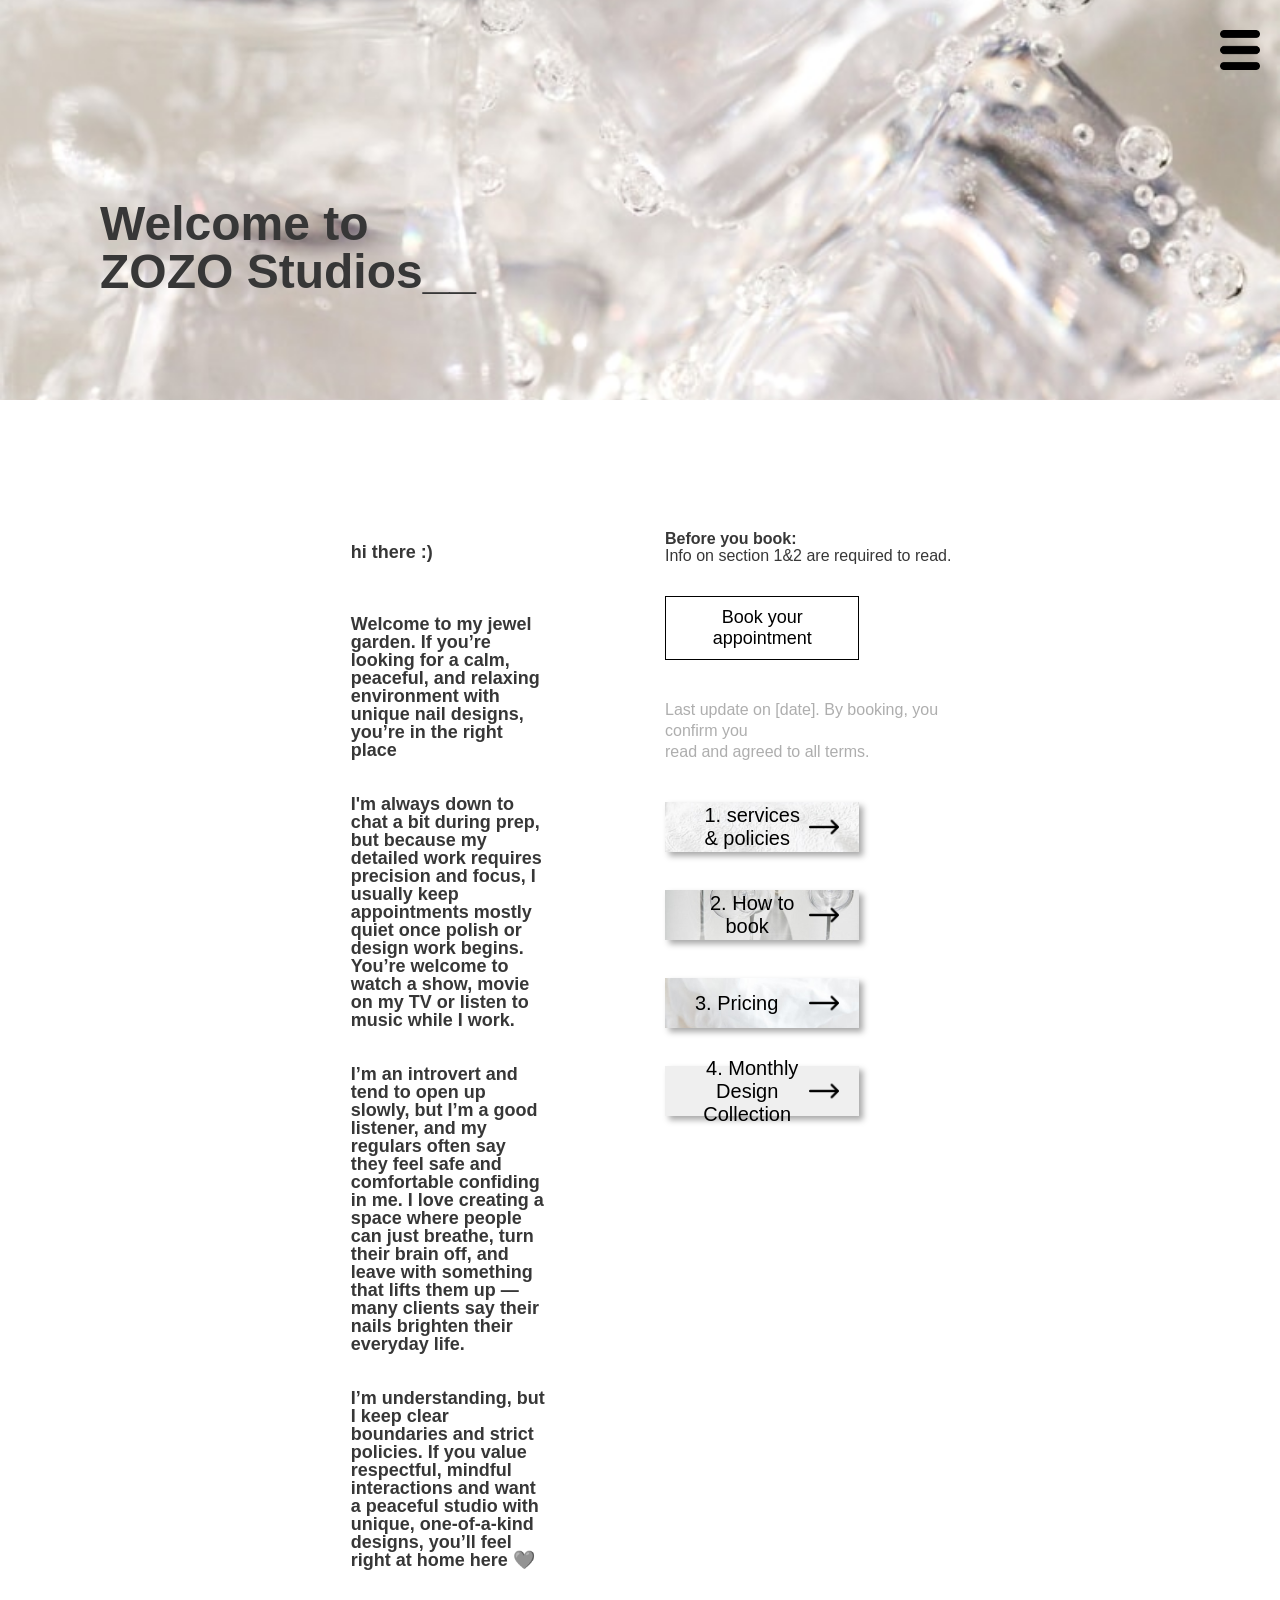
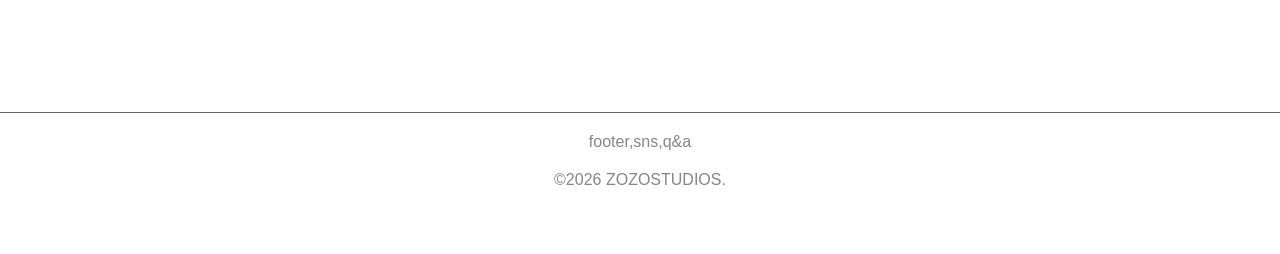
==== index.html @ 76246b1a "ZOZOSTUDIO Landing page" ====
<!DOCTYPE html>
<html lang="en">


<head>
    <meta charset="UTF-8">
    <meta name="viewport" content="width=device-width, initial-scale=1.0">
    <link rel="stylesheet" href="css/style.css">
    <title>ZOZO Studios</title>
</head>


<body>

    <div class="header-container" >
        <header>
            <p><b>Welcome to <br> ZOZO Studios__</b></p>
        </header>
        <img src="images/menu.png" alt="menu" class="menu-icon">
    </div>


    <main class="body-container">

        <div class="content-left">
            <p>hi there :)</p><br>
            <p>Welcome to my jewel garden. If you’re looking for a calm, peaceful, and relaxing environment with unique nail designs, you’re in the right place</p>
            <p>I'm always down to chat a bit during prep, but because my detailed work requires precision and focus, I usually keep appointments mostly quiet once polish or design work begins. You’re welcome to watch a show, movie on my TV or listen to music while I work.</p>
            <p>I’m an introvert and tend to open up slowly, but I’m a good listener, and my regulars often say they feel safe and comfortable confiding in me. I love creating a space where people can just breathe, turn their brain off, and leave with something that lifts them up — many clients say their nails brighten their everyday life.</p>
            <p>I’m understanding, but I keep clear boundaries and strict policies. If you value respectful, mindful interactions and want a peaceful studio with unique, one-of-a-kind designs, you’ll feel right at home here 🩶</p>
        </div>

        <div class="content-right">
            <b class = "section-title">Before you book:</b>
            <p class = "info">Info on section 1&2 are required to read.</p>
            <button class="booking-button">Book your appointment</button>
            <p class = "disclaimer"> Last update on [date]. By booking, you confirm you<br> read and agreed to all terms.</p>
            <div class="button-container">
                <button class="services">
                    <span class="button-text">1. services & policies</span>
                    <img src="images/arrow.png" alt="arrow" class="button-arrow">
                </button><br>
                <button class="how-to-book">
                    <span class="button-text">2. How to book</span>
                    <img src="images/arrow.png" alt="arrow" class="button-arrow">
                </button><br>
                <button class="pricing">
                    <span class="button-text">3. Pricing</span>
                    <img src="images/arrow.png" alt="arrow" class="button-arrow">
                </button><br>
                <button class="monthly-collection">
                    <span class="button-text">4. Monthly Design Collection</span>
                    <img src="images/arrow.png" alt="arrow" class="button-arrow">
                </button><br>
            </div>

        </div>
    </main>

    <footer class ="footer">
        <p>footer,sns,q&a</p>
        <p>©2026 ZOZOSTUDIOS.</p>
    </footer>



</body>
</html>
---- css/style.css ----
body {
    background-color: #ffffff;
    margin: 0;
    padding: 0;
    font-family: "avenir-next", sans-serif;
    color:#373737;
}

.header-container {
    background-image: url('../images/header_photo.jpg');
    background-size: cover;
    background-position: center;
    height: 400px;
    padding: 0;
    margin: 0;
    width: 100%;
    position: relative;
}

.menu-icon {
    position: absolute;
    top: 20px;
    right: 10px;
    width: 40px;
    height: 40px;
    cursor: pointer;
    z-index: 1000;
    border-radius: 10px;
    padding: 10px;
}
.header-container p {
    position: absolute;
    top: 50%;
    left: 100px;
    transform: translateY(-50%);
    font-size: 48px;
    line-height: 100%;
    font-weight: 600;
    letter-spacing: 0%;
}

.body-container {
    padding: 50px;
    margin: 50px;
    display: flex;
    justify-content: center;
}

.content-left {
    padding: 20px;
    margin: 5px;
    flex: 0 0 30%;
    display: flex;
    flex-direction: column;
    align-items: center;
    text-align: left;
}
.content-left p {
    font-size: 18px;
    line-height: 100%;
    font-weight: 600;
    letter-spacing: 0%;
    width: 60%;
}


.content-right {
    padding: 25px;
    margin: 5px;
    flex: 0 0 30%;
}

.info {
    font-size: 16px;
    line-height: 100%;
    font-style: medium italic;
    letter-spacing: 0%;
    margin-top: 0px;
    padding-bottom: 16px;;
}

.disclaimer {
    font-size: 16px;
    line-height: 130%;
    letter-spacing: 0%;
    opacity: 0.4;
    padding-bottom: 24px;
    padding-top: 24px;
}

.content-right .booking-button {
    background-color: white;
    color: black;
    border: black solid 1px;
    padding: 10px 20px;
    font-size: 18px;
    cursor: pointer;
    width: 60%;

}

.content-right .button-container {
    display: flex;
    flex-direction: column;
    gap: 10px;
    height: 100%;
    width: 60%;
}

.services{
    background-image: url('../images/ServicesImage.jpg');
    background-size: cover;
    background-position: center;
    border: none;
    cursor: pointer;
    height: 50px;
    text-indent: 10px;
    font-size: 20px;
    display: flex;
    align-items: center;
    justify-content: space-between;
    padding: 0 20px;
    box-shadow: 4px 4px 6px rgba(0, 0, 0, 0.336);
}

.button-arrow {
    width: 30px;
    height: 30px;
    flex-shrink: 0;
}

.how-to-book{
    background-image: url('../images/HowToBookImage.jpg');
    background-size: cover;
    background-position: center;
    border: none;
    cursor: pointer;
    height: 50px;
    text-indent: 10px;
    font-size: 20px;
    display: flex;
    align-items: center;
    justify-content: space-between;
    padding: 0 20px;
    box-shadow: 4px 4px 6px rgba(0, 0, 0, 0.336);
}

.pricing{
    background-image: url('../images/PricingImage.jpg');
    background-size: cover;
    background-position: center;
    border: none;
    cursor: pointer;
    height: 50px;
    text-indent: 10px;
    font-size: 20px;
    display: flex;
    align-items: center;
    justify-content: space-between;
    padding: 0 20px;
    box-shadow: 4px 4px 6px rgba(0, 0, 0, 0.336);

}

.monthly-collection{
    background-image: url('../images/MonthlyCollectionImage.jpg');
    background-size: cover;
    background-position: center;
    border: none;
    cursor: pointer;
    height: 50px;
    text-indent: 10px;
    font-size: 20px;
    display: flex;
    align-items: center;
    justify-content: space-between;
    padding: 0 20px;
    box-shadow: 4px 4px 6px rgba(0, 0, 0, 0.336);
}

footer {
    border-top: 1px solid black;
    text-align: center;
    opacity: 0.6;
}

footer p {
    margin-top: 20px;
    margin-bottom: 20px;
}

/* Responsive design for smaller screens */
@media (max-width: 1200px) {
    .body-container {
        flex-direction: column;
    }
    
    .content-left,
    .content-right {
        flex: 0 0 100%;
        height: auto;
        min-height: 300px;
         display: flex;
        flex-direction: column;
        align-items: center;
        text-align: left;
    }


}
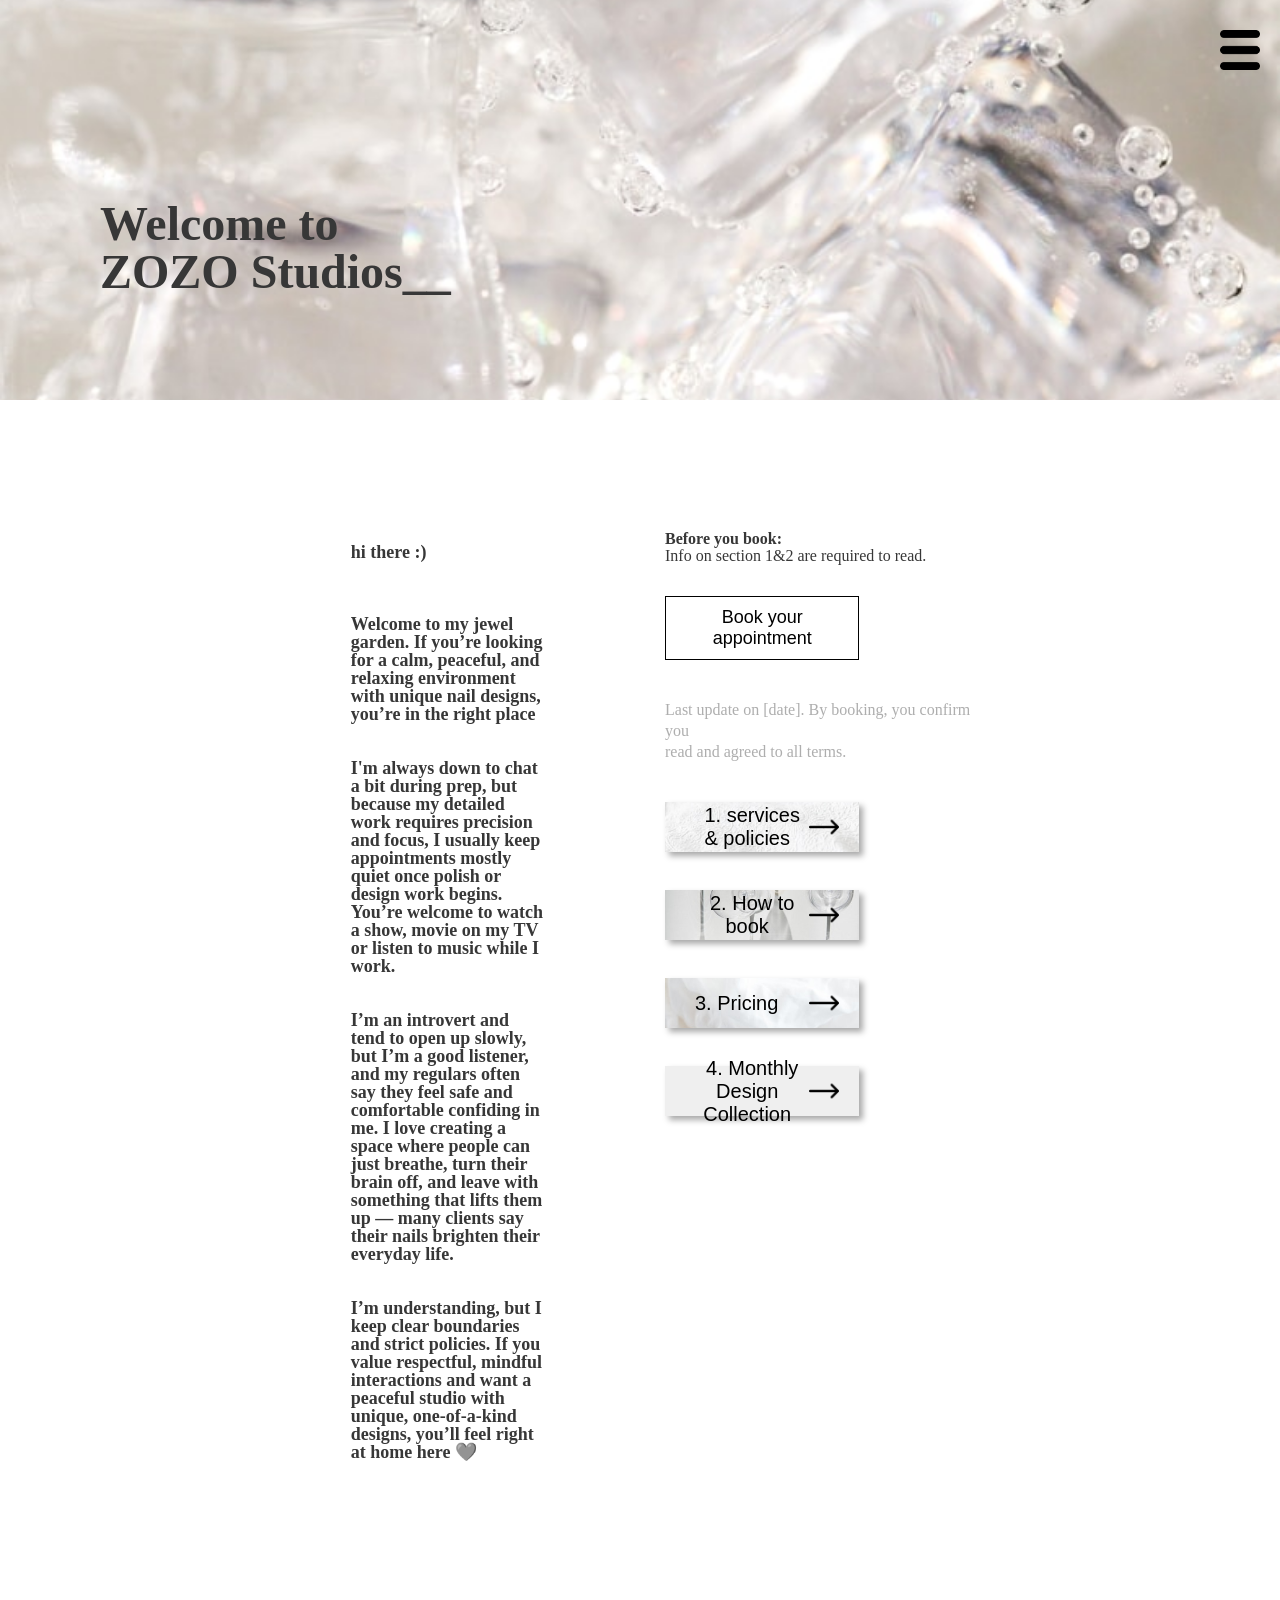
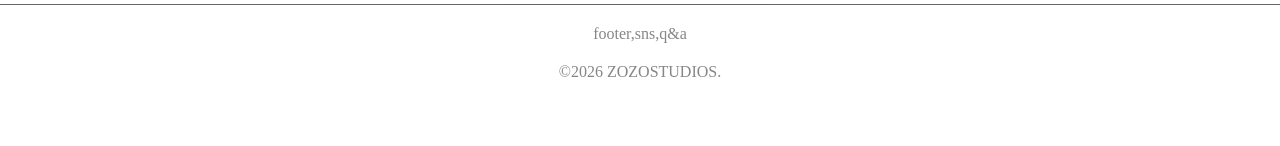
==== commit 4ffd8395: "added layouts to pricelist, collections page and added menu nav bar implementation on all pages Co-a" ====
--- a/index.html
+++ b/index.html
@@ -9,7 +9,6 @@
     <title>ZOZO Studios</title>
 </head>
 
-
 <body>
 
     <div class="header-container" >
@@ -17,6 +16,21 @@
             <p><b>Welcome to <br> ZOZO Studios__</b></p>
         </header>
         <img src="images/menu.png" alt="menu" class="menu-icon">
+    </div>
+
+
+    <div class="menu-overlay" id="siteMenu" aria-hidden="true">
+        <button class="menu-close" id="menuClose" aria-label="Close menu">×</button>
+        <nav class="menu-list">
+            <a href="index.html">Home</a>
+            <a href="services.html">Services</a>
+            <a href="policy.html">Policy</a>
+            <a href="bookingInfo.html">How to Book</a>
+            <a href="price.html">Price List</a>
+            <a href="Collection.html">Monthly Collection</a>
+            <a href="bookingInfo.html">Booking Site</a>
+            <a href="Contact-freq.html">Contact / FAQ</a>
+        </nav>
     </div>
 
 
@@ -62,7 +76,29 @@
         <p>©2026 ZOZOSTUDIOS.</p>
     </footer>
 
+    <script>
+        const menuToggle = document.querySelector('.menu-icon');
+        const menuClose = document.querySelector('.menu-close');
+        const siteMenu = document.querySelector('.menu-overlay');
 
+        if (menuToggle && menuClose && siteMenu) {
+            menuToggle.addEventListener('click', () => {
+                siteMenu.classList.add('open');
+                siteMenu.setAttribute('aria-hidden', 'false');
+            });
 
+            menuClose.addEventListener('click', () => {
+                siteMenu.classList.remove('open');
+                siteMenu.setAttribute('aria-hidden', 'true');
+            });
+
+            siteMenu.addEventListener('click', event => {
+                if (event.target === siteMenu) {
+                    siteMenu.classList.remove('open');
+                    siteMenu.setAttribute('aria-hidden', 'true');
+                }
+            });
+        }
+    </script>
 </body>
 </html>
--- a/css/style.css
+++ b/css/style.css
@@ -4,11 +4,14 @@
     background-color: #ffffff;
     margin: 0;
     padding: 0;
-    font-family: "avenir-next", sans-serif;
+    font-family: "Jost";
     color:#373737;
-}
-
-.header-container {
+    min-height: 100vh;
+    display: flex;
+    flex-direction: column;
+}
+
+.header-container{
     background-image: url('../images/header_photo.jpg');
     background-size: cover;
     background-position: center;
@@ -19,6 +22,30 @@
     position: relative;
 }
 
+.header-container-policy {
+    background-image: url('../images/policy-page.jpg');
+    background-size: cover;
+    background-position: center;
+    height: 400px;
+    padding: 0;
+    margin: 0;
+    width: 100%;
+    position: relative;
+}
+
+.header-container-contact {
+    background-image: url('../images/contact.jpg');
+    background-size: cover;
+    background-position: center;
+    height: 400px;
+    padding: 0;
+    margin: 0;
+    width: 100%;
+    position: relative;
+}
+
+
+
 .menu-icon {
     position: absolute;
     top: 20px;
@@ -30,7 +57,62 @@
     border-radius: 10px;
     padding: 10px;
 }
-.header-container p {
+
+.menu-overlay {
+    position: fixed;
+    inset: 0;
+    z-index: 2000;
+    display: none;
+    flex-direction: column;
+    justify-content: center;
+    align-items: center;
+    padding: 2rem 1.5rem;
+    background: radial-gradient(circle at top left, rgba(255,255,255,0.95), rgba(255,255,255,0.8) 45%, rgba(255,255,255,0.72));
+    backdrop-filter: blur(12px);
+}
+
+.menu-overlay.open {
+    display: flex;
+}
+
+.menu-close {
+    position: absolute;
+    top: 24px;
+    right: 24px;
+    width: 44px;
+    height: 44px;
+    border: none;
+    background: rgba(0,0,0,0.05);
+    color: #111;
+    font-size: 1.5rem;
+    border-radius: 50%;
+    cursor: pointer;
+}
+
+.menu-list {
+    display: flex;
+    flex-direction: column;
+    gap: 1rem;
+    width: 100%;
+    max-width: 360px;
+    text-align: center;
+}
+
+.menu-list a {
+    display: block;
+    color: #111;
+    text-decoration: none;
+    font-size: 1.25rem;
+    font-weight: 600;
+    padding: 16px 20px;
+    border-bottom: 1px solid rgba(55,55,55,0.14);
+}
+
+.menu-list a:hover {
+    color: #000;
+}
+
+.header-container-contact p, .header-container-policy p, .header-container p {
     position: absolute;
     top: 50%;
     left: 100px;
@@ -184,11 +266,422 @@
     border-top: 1px solid black;
     text-align: center;
     opacity: 0.6;
+    margin-top: auto;
 }
 
 footer p {
     margin-top: 20px;
     margin-bottom: 20px;
+}
+
+main {
+    flex: 1;
+}
+
+.body-container-booking{
+    padding: 6.25em;
+    margin-top: 5em;
+    margin-bottom: 5em;
+    margin-left: 15%;
+    margin-right: 15%;
+    display: flex;
+    flex-direction: column;
+    font-size: 18px;
+    line-height: 100%;
+    letter-spacing: 0%;
+}
+
+.body-container-services{
+    padding: 6.25em;
+    margin-top: 5em;
+    margin-bottom: 5em;
+    margin-left: 15%;
+    margin-right: 25%;
+    display: flex;
+    flex-direction: row;
+    font-size: 18px;
+    line-height: 100%;
+    letter-spacing: 0%;
+}
+
+
+.payment-requirements{
+    display: flex;
+    flex-direction: column;
+
+}
+
+.forms{
+    display: flex;
+    flex-direction: row;
+}
+
+.square-link{
+    border-top: #37373749 solid 1px;
+    display: flex;
+    flex-direction: column;
+    margin-right: 150px;
+    flex: 0 0 35%;
+    text-align: left;
+}
+.booking-form{
+    border-top: #37373749 solid 1px;
+    display: flex;
+    flex-direction: column;
+    flex: 0 0 55%;
+    text-align: left;
+}
+
+.custom-request{
+    border-top: #37373749 solid 1px;
+    display: flex;
+    flex-direction: column;
+}
+
+.nail-reference{
+    border-top: #37373749 solid 1px;
+    display: flex;
+    flex-direction: column;
+
+}
+
+.brown-title{
+    color: #997642;
+}
+
+.service{
+    display: flex;
+    flex-direction: column;
+    margin-right: 100px;
+    flex: 0 0 60%;
+    text-align: left;
+}
+
+
+.policies{
+    display: flex;
+    flex-direction: column;
+    flex: 0 0 60%;
+}
+
+.monthly-design{
+    border-top: #37373749 solid 1px;
+}
+
+
+.design-recreation{
+    border-top: #37373749 solid 1px;
+}
+
+
+.freestyle-design{
+    border-top: #37373749 solid 1px;
+}
+
+
+.removal{
+    border-top: #37373749 solid 1px;
+}
+
+.check-faq{
+    border-top: #37373749 solid 1px;
+}
+
+
+.policies button{
+    background-color: white;
+    padding: 20px 20px;
+    font-size: 18px;
+    cursor: pointer;
+    text-align: left;
+}
+
+.body-container-policy{
+    padding: 6.25em;
+    margin-top: 5em;
+    margin-bottom: 5em;
+    margin-left: 15%;
+    margin-right: 15%;
+    display: flex;
+    flex-direction: column;
+    gap: 80px;
+    font-size: 18px;
+    line-height: 100%;
+    letter-spacing: 0%;
+}
+
+.content-policy{
+    display: flex;
+    flex-direction: row;
+    gap: 40px;
+    width: 100%;
+}
+
+.content-left-policy,
+.content-right-policy {
+    display: flex;
+    flex-direction: column;
+    flex: 1 1 0;
+    gap: 18px;
+}
+
+.content-left-policy button,
+.content-right-policy button {
+    padding: 18px 24px;
+    font-size: 20px;
+    min-height: 4em;
+}
+
+.body-container-policy button {
+    background-color: white;
+    color: black;
+    border: white solid 1px;
+    border-bottom: black solid 1px;
+    padding: 14px 20px;
+    font-size: 18px;
+    cursor: pointer;
+    width: 100%;
+    min-height: 3em;
+    display: flex;
+    align-items: center;
+    justify-content: space-between;
+    text-align: left;
+}
+
+.how-to-book-policy{
+    background-image: url('../images/policy-page.jpg');
+    background-size: cover;
+    background-position: center;
+    border: none;
+    cursor: pointer;
+    text-indent: 20px;
+    font-size: 20px;
+    padding: 0 20px;
+    box-shadow: 4px 4px 6px rgba(0, 0, 0, 0.336);
+    display: flex;
+    align-items: center;
+    justify-content: space-between;
+}
+
+.how-to-book-policy::after {
+    content: '';
+    background-image: url('../images/arrow.png');
+    background-size: contain;
+    background-repeat: no-repeat;
+    width: 30px;
+    height: 30px;
+}
+
+.content-left-policy button::after,
+.content-right-policy button::after {
+    content: '▼';
+    margin-left: 12px;
+    font-size: 14px;
+    opacity: 0.6;
+}
+
+/* PRICE PAGE */
+
+
+.body-container-price{
+    padding: 6.25em;
+    margin-top: 5em;
+    margin-bottom: 5em;
+    margin-left: 15%;
+    margin-right: 15%;
+    display: flex;
+    flex-direction: column;
+    gap: 80px;
+    font-size: 18px;
+    line-height: 100%;
+    letter-spacing: 0%;
+}
+
+.content-price{
+    display: flex;
+    flex-direction: row;
+    gap: 40px;
+    width: 100%;
+}
+
+.content-left-price,
+.content-right-price {
+    display: flex;
+    flex-direction: column;
+    flex: 1 1 0;
+    gap: 18px;
+}
+
+.content-left-price button,
+.content-right-price button {
+    padding: 18px 24px;
+    font-size: 20px;
+    min-height: 4em;
+}
+
+.body-container-price button {
+    background-color: white;
+    color: black;
+    border: white solid 1px;
+    border-bottom: black solid 1px;
+    padding: 14px 20px;
+    font-size: 18px;
+    cursor: pointer;
+    width: 100%;
+    min-height: 3em;
+    display: flex;
+    align-items: center;
+    justify-content: space-between;
+    text-align: left;
+}
+
+.content-left-price .text::after,
+.content-right-price .text::after {
+    content: '▼';
+    margin-left: 6px;
+    font-size: 14px;
+    opacity: 0.6;
+}
+
+.content-left-price .price,
+.content-right-price .price {
+    color: #373737;
+    opacity: 0.6;
+}
+
+
+/* COLLECTION PAGE */
+
+.body-container-collection{
+    padding: 6.25em;
+    margin-top: 5em;
+    margin-bottom: 5em;
+    margin-left: 15%;
+    margin-right: 15%;
+    display: flex;
+    flex-direction:column;
+    gap: 80px;
+    font-size: 18px;
+    line-height: 100%;
+    letter-spacing: 0%;
+}
+
+.collection-headers{
+    display: flex;
+    flex-direction: row;
+    justify-content: space-between;
+    align-items: center;
+    gap: 12px;
+}
+
+.collection-carousel-container {
+    position: relative;
+    width: 100%;
+}
+
+.collection-carousel{
+    display: flex;
+    flex-direction: row;
+    gap: 20px;
+    overflow-x: auto;
+    scroll-snap-type: x mandatory;
+    scroll-behavior: smooth;
+    padding-bottom: 10px;
+    margin-bottom: 1.5em;
+    border-bottom: #37373749 solid 1px;
+}
+
+.collection-carousel::-webkit-scrollbar {
+    height: 10px;
+}
+
+.collection-carousel::-webkit-scrollbar-thumb {
+    background: rgba(55, 55, 55, 0.25);
+    border-radius: 10px;
+}
+
+.collection-item {
+    flex: 0 0 auto;
+    scroll-snap-align: start;
+    width: 320px;
+}
+
+.collection-item img {
+    width: 100%;
+    height: 220px;
+    object-fit: cover;
+    border-radius: 14px;
+}
+
+.carousel-control {
+    position: absolute;
+    top: 50%;
+    transform: translateY(-50%);
+    width: 36px;
+    height: 36px;
+    border-radius: 50%;
+    border: 1px solid rgba(55, 55, 55, 0.3);
+    background: white;
+    display: flex;
+    align-items: center;
+    justify-content: center;
+    cursor: pointer;
+    opacity: 0.85;
+    transition: opacity 0.2s ease;
+}
+
+.carousel-control:hover {
+    opacity: 1;
+}
+
+.carousel-control.left {
+    left: 8px;
+}
+
+.carousel-control.right {
+    right: 8px;
+}
+
+@media (max-width: 900px) {
+    .body-container-collection {
+        padding: 3rem 4%;
+        margin-left: auto;
+        margin-right: auto;
+        gap: 40px;
+    }
+    .collection-carousel {
+        gap: 16px;
+    }
+    .collection-item {
+        width: min(90vw, 260px);
+    }
+}
+
+@media (max-width: 600px) {
+    .body-container-collection {
+        padding: 2rem 3%;
+        gap: 30px;
+    }
+    .collection-headers {
+        flex-direction: column;
+        align-items: flex-start;
+        gap: 8px;
+    }
+    .collection-carousel {
+        gap: 14px;
+        padding-left: 12px;
+        padding-right: 12px;
+    }
+    .collection-item {
+        width: min(96vw, 320px);
+        scroll-snap-align: center;
+    }
+    .collection-item img {
+        height: 240px;
+    }
+    .carousel-control {
+        display: none;
+    }
 }
 
 /* Responsive design for smaller screens */
@@ -202,11 +695,49 @@
         flex: 0 0 100%;
         height: auto;
         min-height: 300px;
-         display: flex;
+        display: flex;
         flex-direction: column;
         align-items: center;
         text-align: left;
     }
-
-
-}
+}
+
+/* Mobile responsive for policy page */
+@media (max-width: 768px) {
+    .body-container-policy {
+        padding: 2em;
+        margin-left: 5%;
+        margin-right: 5%;
+        gap: 20px;
+    }
+
+    .content-policy {
+        flex-direction: column;
+        gap: 20px;
+    }
+
+    .content-left-policy,
+    .content-right-policy {
+        flex: none;
+        width: 100%;
+        gap: 15px;
+    }
+
+    .content-left-policy button,
+    .content-right-policy button {
+        padding: 16px 20px;
+        font-size: 18px;
+        min-height: 3.5em;
+    }
+
+    .how-to-book-policy {
+        height: 60px;
+        font-size: 18px;
+        text-indent: 15px;
+    }
+
+    .how-to-book-policy::after {
+        width: 25px;
+        height: 25px;
+    }
+}
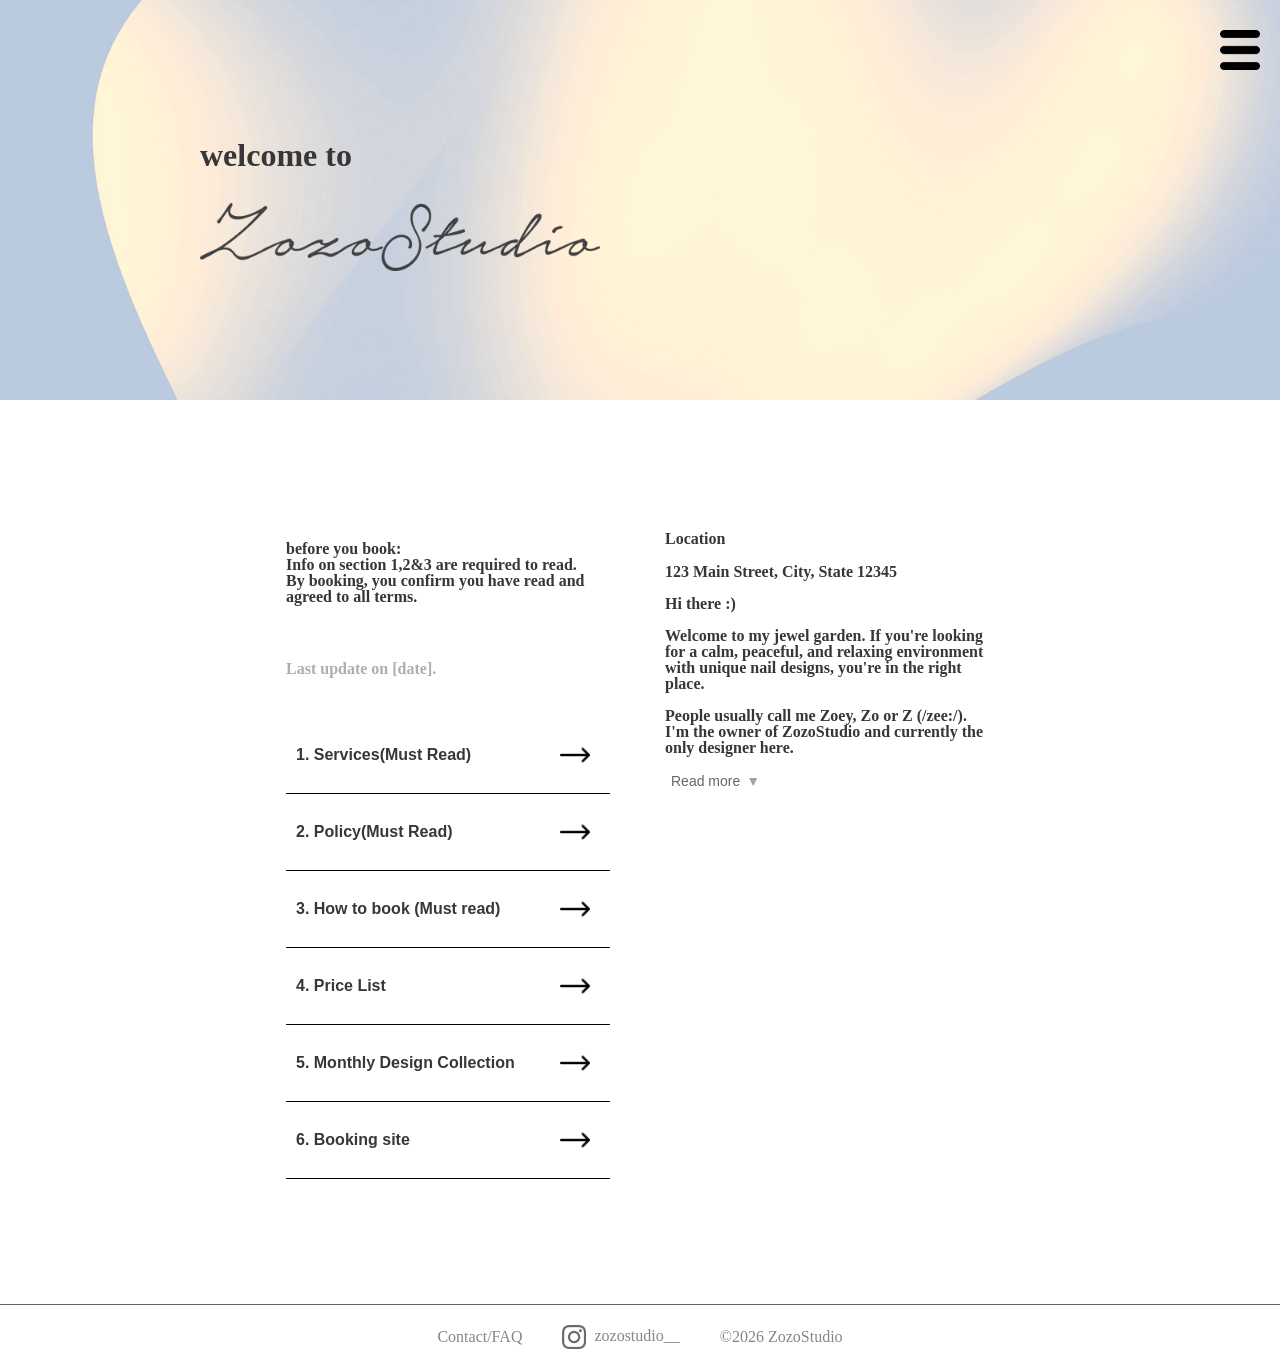
==== commit 905f09a4: "fixed footer, changed home page, added read more sections to most pages, added banner images Co-auth" ====
--- a/index.html
+++ b/index.html
@@ -13,7 +13,8 @@
 
     <div class="header-container" >
         <header>
-            <p><b>Welcome to <br> ZOZO Studios__</b></p>
+            <b><p>welcome to</p></b>
+            <img src="images/zozostudio-text.png" alt="ZOZO Studios" class="main-title">
         </header>
         <img src="images/menu.png" alt="menu" class="menu-icon">
     </div>
@@ -35,45 +36,76 @@
 
 
     <main class="body-container">
+        <div class="content-left">
+            <p>before you book: <br>
+            Info on section 1,2&3 are required to read. <br>By booking, you confirm you have read and agreed to all terms.</p>
+            <p class = "disclaimer"> Last update on [date].</p>
 
-        <div class="content-left">
-            <p>hi there :)</p><br>
-            <p>Welcome to my jewel garden. If you’re looking for a calm, peaceful, and relaxing environment with unique nail designs, you’re in the right place</p>
-            <p>I'm always down to chat a bit during prep, but because my detailed work requires precision and focus, I usually keep appointments mostly quiet once polish or design work begins. You’re welcome to watch a show, movie on my TV or listen to music while I work.</p>
-            <p>I’m an introvert and tend to open up slowly, but I’m a good listener, and my regulars often say they feel safe and comfortable confiding in me. I love creating a space where people can just breathe, turn their brain off, and leave with something that lifts them up — many clients say their nails brighten their everyday life.</p>
-            <p>I’m understanding, but I keep clear boundaries and strict policies. If you value respectful, mindful interactions and want a peaceful studio with unique, one-of-a-kind designs, you’ll feel right at home here 🩶</p>
+            <div class="button-container">
+                <a href="services.html">
+                <button>
+                    <span class="button-text"><p>1. Services(Must Read)</p></span>
+                    <img src="images/arrow.png" alt="arrow" class="button-arrow">
+                </button>
+                </a> 
+                <a href="policy.html">
+                    <button >
+                    <span class="button-text"><p>2. Policy(Must Read)</p></span>
+                    <img src="images/arrow.png" alt="arrow" class="button-arrow">
+                </button>
+                </a>
+
+                <a href="bookingInfo.html">
+                    <button>
+                        <span class="button-text"><p>3. How to book (Must read)</p></span>
+                        <img src="images/arrow.png" alt="arrow" class="button-arrow">
+                    </button>
+                </a>
+                <a href="price.html">
+                    <button>
+                        <span class="button-text"><p>4. Price List</p></span>
+                        <img src="images/arrow.png" alt="arrow" class="button-arrow">
+                    </button>
+                </a>
+                <a href="Collection.html">
+                    <button>
+                        <span class="button-text"><p>5. Monthly Design Collection</p></span>
+                        <img src="images/arrow.png" alt="arrow" class="button-arrow">
+                    </button>
+                </a>
+                <a href="bookingInfo.html">
+                    <button>
+                        <span class="button-text"><p>6. Booking site</p></span>
+                        <img src="images/arrow.png" alt="arrow" class="button-arrow">
+                    </button>
+                </a>
+            </div>
+            
         </div>
+           
 
         <div class="content-right">
-            <b class = "section-title">Before you book:</b>
-            <p class = "info">Info on section 1&2 are required to read.</p>
-            <button class="booking-button">Book your appointment</button>
-            <p class = "disclaimer"> Last update on [date]. By booking, you confirm you<br> read and agreed to all terms.</p>
-            <div class="button-container">
-                <button class="services">
-                    <span class="button-text">1. services & policies</span>
-                    <img src="images/arrow.png" alt="arrow" class="button-arrow">
-                </button><br>
-                <button class="how-to-book">
-                    <span class="button-text">2. How to book</span>
-                    <img src="images/arrow.png" alt="arrow" class="button-arrow">
-                </button><br>
-                <button class="pricing">
-                    <span class="button-text">3. Pricing</span>
-                    <img src="images/arrow.png" alt="arrow" class="button-arrow">
-                </button><br>
-                <button class="monthly-collection">
-                    <span class="button-text">4. Monthly Design Collection</span>
-                    <img src="images/arrow.png" alt="arrow" class="button-arrow">
-                </button><br>
+            <b>Location</b>
+            <p>123 Main Street, City, State 12345</p>
+
+            <p>Hi there :)</p>
+            <p>Welcome to my jewel garden. If you're looking for a calm, peaceful, and relaxing environment with unique nail designs, you're in the right place.</p>
+            <p>People usually call me Zoey, Zo or Z (/zee:/). I'm the owner of ZozoStudio and currently the only designer here.</p>
+            <button><span class="text">Read more</span></button>
+            <div class="expand-content">
+                <p>I’m an introvert and tend to open up slowly, but I’m a good listener, and my regulars often say they feel safe and comfortable confiding in me. I love creating a space where people can just breathe, turn their brain off, and leave with something that lifts them up — many clients say their nails brighten their everyday life</p>
+                <p>I'm always down to chat a bit during prep, but because my detailed work requires precision and focus, I usually keep appointments mostly quiet once polish or design work begins. You’re welcome to watch a show, movie on my TV or listen to music while I work.</p>
+                <p>I’m understanding, but I keep clear boundaries and strict policies. If you value respectful, mindful interactions and want a peaceful studio with unique, one-of-a-kind designs, you’ll feel right at home here 🩶</p>
             </div>
-
         </div>
     </main>
 
     <footer class ="footer">
-        <p>footer,sns,q&a</p>
-        <p>©2026 ZOZOSTUDIOS.</p>
+        <p><a href="Contact-freq.html" target="_blank" rel="noopener noreferrer">
+        Contact/FAQ</a></p>
+        <p><a href="https://www.instagram.com/zozostudio__" target="_blank" rel="noopener noreferrer">
+            <img src="images/instagram.png" alt="instagram" class="instagram">zozostudio__</a></p>
+        <p>©2026 ZozoStudio</p>
     </footer>
 
     <script>
@@ -99,6 +131,16 @@
                 }
             });
         }
+
+
+                // Expandable buttons
+        const policyButtons = document.querySelectorAll('.body-container button');
+        policyButtons.forEach(button => {
+            button.addEventListener('click', () => {
+                button.classList.toggle('expanded');
+            });
+        });
+
     </script>
 </body>
 </html>
--- a/css/style.css
+++ b/css/style.css
@@ -11,8 +11,17 @@
     flex-direction: column;
 }
 
+a {
+  text-decoration: none !important;
+}
+
+.footer a {
+    color: #373737;
+    text-decoration: none;
+}
+
 .header-container{
-    background-image: url('../images/header_photo.jpg');
+    background-image: url('../images/home-banner.png');
     background-size: cover;
     background-position: center;
     height: 400px;
@@ -21,6 +30,34 @@
     width: 100%;
     position: relative;
 }
+
+.header-container header {
+    display: flex;
+    flex-direction: column;
+    align-items: left;
+    justify-content: center;
+    height: 100%;
+    position: relative;
+    z-index: 1;
+
+}
+.header-container header img {
+    width: 400px;
+    height: auto;
+    margin-left: 200px;
+}
+
+
+
+.header-container p{
+    font-size: 32px;
+    line-height: 100%;
+    font-weight: 600;
+    letter-spacing: 0%;
+    margin-left: 200px;
+    margin-top: 10px;
+}
+
 
 .header-container-policy {
     background-image: url('../images/policy-page.jpg');
@@ -44,6 +81,26 @@
     position: relative;
 }
 
+.header-container-services {
+    background-image: url('../images/Service-banner.jpg');
+    background-size: cover;
+    background-position: center;
+    height: 400px;
+    padding: 0;
+    margin: 0;
+    width: 100%;
+    position: relative;
+}
+.header-container-booking {
+    background-image: url('../images/booking-banner.jpg');
+    background-size: cover;
+    background-position: center;
+    height: 350px;
+    padding: 0;
+    margin: 0;
+    width: 100%;
+    position: relative;
+}
 
 
 .menu-icon {
@@ -67,7 +124,7 @@
     justify-content: center;
     align-items: center;
     padding: 2rem 1.5rem;
-    background: radial-gradient(circle at top left, rgba(255,255,255,0.95), rgba(255,255,255,0.8) 45%, rgba(255,255,255,0.72));
+    background: radial-gradient(circle at top left, rgba(3, 242, 250, 0.95), rgba(221, 235, 172, 0.8) 45%, rgba(238, 232, 214, 0.72));
     backdrop-filter: blur(12px);
 }
 
@@ -112,7 +169,7 @@
     color: #000;
 }
 
-.header-container-contact p, .header-container-policy p, .header-container p {
+.header-container-contact p, .header-container-policy p, .header-container-services p, .header-container-booking p {
     position: absolute;
     top: 50%;
     left: 100px;
@@ -136,15 +193,18 @@
     flex: 0 0 30%;
     display: flex;
     flex-direction: column;
-    align-items: center;
+    align-items: flex-start;
     text-align: left;
-}
-.content-left p {
-    font-size: 18px;
+    width: 100%;
+}
+.content-left p, .content-right p {
+    font-size: 16px;
     line-height: 100%;
-    font-weight: 600;
-    letter-spacing: 0%;
-    width: 60%;
+    font-weight:550;
+    letter-spacing: 2%;
+    width: 100%;
+    color:#373737;
+    padding-right: 20px;
 }
 
 
@@ -154,14 +214,7 @@
     flex: 0 0 30%;
 }
 
-.info {
-    font-size: 16px;
-    line-height: 100%;
-    font-style: medium italic;
-    letter-spacing: 0%;
-    margin-top: 0px;
-    padding-bottom: 16px;;
-}
+
 
 .disclaimer {
     font-size: 16px;
@@ -172,40 +225,25 @@
     padding-top: 24px;
 }
 
-.content-right .booking-button {
+
+.content-left .button-container {
+    width: 100%;
+}
+
+.content-left .button-container button {
+    width: 100%;
     background-color: white;
     color: black;
-    border: black solid 1px;
-    padding: 10px 20px;
-    font-size: 18px;
-    cursor: pointer;
-    width: 60%;
-
-}
-
-.content-right .button-container {
-    display: flex;
-    flex-direction: column;
-    gap: 10px;
-    height: 100%;
-    width: 60%;
-}
-
-.services{
-    background-image: url('../images/ServicesImage.jpg');
-    background-size: cover;
-    background-position: center;
     border: none;
-    cursor: pointer;
-    height: 50px;
-    text-indent: 10px;
-    font-size: 20px;
+    border-bottom: black solid 1px;
+    padding: 14px 20px 14px 0;
+    cursor: pointer;
     display: flex;
     align-items: center;
     justify-content: space-between;
-    padding: 0 20px;
-    box-shadow: 4px 4px 6px rgba(0, 0, 0, 0.336);
-}
+    
+}
+
 
 .button-arrow {
     width: 30px;
@@ -213,70 +251,34 @@
     flex-shrink: 0;
 }
 
-.how-to-book{
-    background-image: url('../images/HowToBookImage.jpg');
-    background-size: cover;
-    background-position: center;
-    border: none;
-    cursor: pointer;
-    height: 50px;
-    text-indent: 10px;
-    font-size: 20px;
-    display: flex;
-    align-items: center;
-    justify-content: space-between;
-    padding: 0 20px;
-    box-shadow: 4px 4px 6px rgba(0, 0, 0, 0.336);
-}
-
-.pricing{
-    background-image: url('../images/PricingImage.jpg');
-    background-size: cover;
-    background-position: center;
-    border: none;
-    cursor: pointer;
-    height: 50px;
-    text-indent: 10px;
-    font-size: 20px;
-    display: flex;
-    align-items: center;
-    justify-content: space-between;
-    padding: 0 20px;
-    box-shadow: 4px 4px 6px rgba(0, 0, 0, 0.336);
-
-}
-
-.monthly-collection{
-    background-image: url('../images/MonthlyCollectionImage.jpg');
-    background-size: cover;
-    background-position: center;
-    border: none;
-    cursor: pointer;
-    height: 50px;
-    text-indent: 10px;
-    font-size: 20px;
-    display: flex;
-    align-items: center;
-    justify-content: space-between;
-    padding: 0 20px;
-    box-shadow: 4px 4px 6px rgba(0, 0, 0, 0.336);
-}
 
 footer {
     border-top: 1px solid black;
     text-align: center;
     opacity: 0.6;
     margin-top: auto;
+    display: flex;
+    justify-content: center;
+    align-items: center;
+    gap: 40px;
 }
 
 footer p {
-    margin-top: 20px;
-    margin-bottom: 20px;
+    margin: 20px 0;
+}
+
+footer .instagram {
+    width: 24px;
+    height: 24px;
+    vertical-align: middle;
+    margin-right: 8px;
 }
 
 main {
     flex: 1;
 }
+
+
 
 .body-container-booking{
     padding: 6.25em;
@@ -289,6 +291,7 @@
     font-size: 18px;
     line-height: 100%;
     letter-spacing: 0%;
+    gap: 1em;
 }
 
 .body-container-services{
@@ -304,6 +307,82 @@
     letter-spacing: 0%;
 }
 
+.body-container-services button {
+    background-color: white;
+    color: black;
+    border: white solid 1px;
+    padding: 14px 20px;
+    font-size: 18px;
+    cursor: pointer;
+    width: 100%;
+    min-height: 3em;
+    display: flex;
+    align-items: center;
+    justify-content: space-between;
+    text-align: left;
+    margin-bottom: 5px;
+}
+
+.body-container-services .text::after {
+    content: '▼';
+    margin-left: 6px;
+    font-size: 14px;
+    opacity: 0.6;
+}
+
+.body-container-booking button {
+    background-color: white;
+    color: black;
+    border: white solid 1px;
+    padding: 14px 20px;
+    font-size: 18px;
+    cursor: pointer;
+    width: 100%;
+    min-height: 3em;
+    display: flex;
+    align-items: center;
+    justify-content: space-between;
+    text-align: left;
+    margin-bottom: 5px;
+}
+
+.body-container-booking .text::after {
+    content: '▼';
+    margin-left: 6px;
+    font-size: 14px;
+    opacity: 0.6;
+}
+
+.body-container .text::after {
+    content: '▼';
+    margin-left: 6px;
+    font-size: 14px;
+    opacity: 0.6;
+}
+
+.body-container-booking button.expanded .text::after {
+    content: '▲';
+}
+
+.body-container-services .text {
+    font-size: 14px;
+    opacity: 0.6;
+}
+
+.body-container-booking .text {
+    font-size: 14px;
+    opacity: 0.6;
+}
+
+.body-container .text {
+    font-size: 14px;
+    opacity: 0.6;
+}
+.body-container .content-right button{
+    background: white;
+    border:none;
+}
+
 
 .payment-requirements{
     display: flex;
@@ -432,7 +511,7 @@
     min-height: 4em;
 }
 
-.body-container-policy button {
+.body-container-policy .content-policy button {
     background-color: white;
     color: black;
     border: white solid 1px;
@@ -448,19 +527,47 @@
     text-align: left;
 }
 
+.body-container-policy .text::after {
+    content: '▼';
+    margin-left: 6px;
+    font-size: 14px;
+    opacity: 0.6;
+}
+
+.body-container-policy button.expanded .text::after {
+    content: '▲';
+}
+
 .how-to-book-policy{
     background-image: url('../images/policy-page.jpg');
     background-size: cover;
     background-position: center;
     border: none;
-    cursor: pointer;
     text-indent: 20px;
     font-size: 20px;
     padding: 0 20px;
     box-shadow: 4px 4px 6px rgba(0, 0, 0, 0.336);
+    font-size: 18px;
+    cursor: pointer;
+    width: 100%;
+    min-height: 3em;
     display: flex;
     align-items: center;
     justify-content: space-between;
+    text-align: left
+}
+
+.booking-button{
+    background-image: url('../images/booking-banner.jpg');
+    background-size: cover;
+    background-position: center;
+    border: none;
+    cursor: pointer;
+    text-indent: 120px;
+    font-size: 20px;
+    padding: 0 20px;
+    box-shadow: 4px 4px 6px rgba(0, 0, 0, 0.336);
+
 }
 
 .how-to-book-policy::after {
@@ -472,13 +579,31 @@
     height: 30px;
 }
 
-.content-left-policy button::after,
-.content-right-policy button::after {
-    content: '▼';
-    margin-left: 12px;
-    font-size: 14px;
-    opacity: 0.6;
-}
+.Service-btn-policy{
+    background-image: url('../images/Service-banner.jpg');
+    background-size: cover;
+    background-position: center;
+    border: none;
+    cursor: pointer;
+    text-indent: 20px;
+    font-size: 20px;
+    padding: 0 20px;
+    box-shadow: 4px 4px 6px rgba(0, 0, 0, 0.336);
+    display: flex;
+    align-items: center;
+    justify-content: space-between;
+}
+
+.Service-btn-policy::after {
+    content: '';
+    background-image: url('../images/arrow.png');
+    background-size: contain;
+    background-repeat: no-repeat;
+    width: 30px;
+    height: 30px;
+}
+
+
 
 /* PRICE PAGE */
 
@@ -549,6 +674,173 @@
     opacity: 0.6;
 }
 
+.expand-content {
+    display: none;
+    padding: 10px 24px;
+    background-color: #f9f9f9;
+    border-left: 2px solid #373737;
+    margin-top: -5px;
+    font-size: 16px;
+    line-height: 1.4;
+    opacity: 0;
+    max-height: 0;
+    overflow: hidden;
+    transition: all 0.3s ease;
+}
+
+button.expanded + .expand-content {
+    display: block;
+    opacity: 1;
+    max-height: 1200px;
+    margin-bottom: 10px;
+}
+.tier-row {
+    display: flex;
+    justify-content: space-between;
+    width: 100%;
+}
+
+.tier-row span:last-child {
+    text-align: right;
+}
+.expanded .text::after {
+    content: '▲';
+}
+
+/* Responsive styles for price page */
+@media (max-width: 1024px) {
+    .body-container-price {
+        padding: 4em 10%;
+        margin-left: 5%;
+        margin-right: 5%;
+    }
+    .content-price {
+        gap: 30px;
+    }
+    .content-left-price button,
+    .content-right-price button {
+        padding: 16px 20px;
+        font-size: 18px;
+    }
+    .expand-content {
+        padding: 8px 20px;
+        font-size: 15px;
+    }
+}
+
+@media (max-width: 768px) {
+    .body-container-price {
+        padding: 3em 5%;
+        margin-left: 2%;
+        margin-right: 2%;
+        gap: 60px;
+    }
+    .content-price {
+        flex-direction: column;
+        gap: 40px;
+    }
+    .content-left-price,
+    .content-right-price {
+        gap: 15px;
+    }
+    .content-left-price button,
+    .content-right-price button {
+        padding: 14px 18px;
+        font-size: 16px;
+        min-height: 2.5em;
+    }
+    .expand-content {
+        padding: 6px 16px;
+        font-size: 14px;
+        max-height: 1000px; /* Allow more height on mobile */
+    }
+    .tier-row {
+        flex-direction: column;
+        align-items: flex-start;
+        gap: 4px;
+    }
+    .tier-row span:last-child {
+        text-align: left;
+        align-self: flex-end;
+    }
+}
+
+@media (max-width: 480px) {
+    .body-container-price {
+        padding: 2em 3%;
+        margin: 1em 1%;
+        gap: 40px;
+    }
+    .content-price {
+        gap: 30px;
+    }
+    .content-left-price button,
+    .content-right-price button {
+        padding: 12px 16px;
+        font-size: 15px;
+    }
+    .expand-content {
+        padding: 4px 12px;
+        font-size: 13px;
+    }
+    .header-container-contact p {
+        font-size: 36px;
+    }
+}
+
+/* Responsive styles for services page */
+@media (max-width: 1024px) {
+    .body-container-services {
+        padding: 4em 10%;
+        margin-left: 5%;
+        margin-right: 5%;
+        flex-direction: column;
+    }
+    .body-container-services button {
+        padding: 12px 18px;
+        font-size: 16px;
+    }
+    .expand-content {
+        padding: 8px 18px;
+        font-size: 15px;
+    }
+}
+
+@media (max-width: 768px) {
+    .body-container-services {
+        padding: 3em 5%;
+        margin-left: 2%;
+        margin-right: 2%;
+    }
+    .body-container-services button {
+        padding: 10px 16px;
+        font-size: 15px;
+        min-height: 2.5em;
+    }
+    .expand-content {
+        padding: 6px 14px;
+        font-size: 14px;
+        max-height: 600px;
+    }
+}
+
+@media (max-width: 480px) {
+    .body-container-services {
+        padding: 2em 3%;
+        margin: 1em 1%;
+    }
+    .body-container-services button {
+        padding: 8px 14px;
+        font-size: 14px;
+    }
+    .expand-content {
+        padding: 4px 10px;
+        font-size: 13px;
+    }
+    .header-container p {
+        font-size: 36px;
+    }
+}
 
 /* COLLECTION PAGE */
 
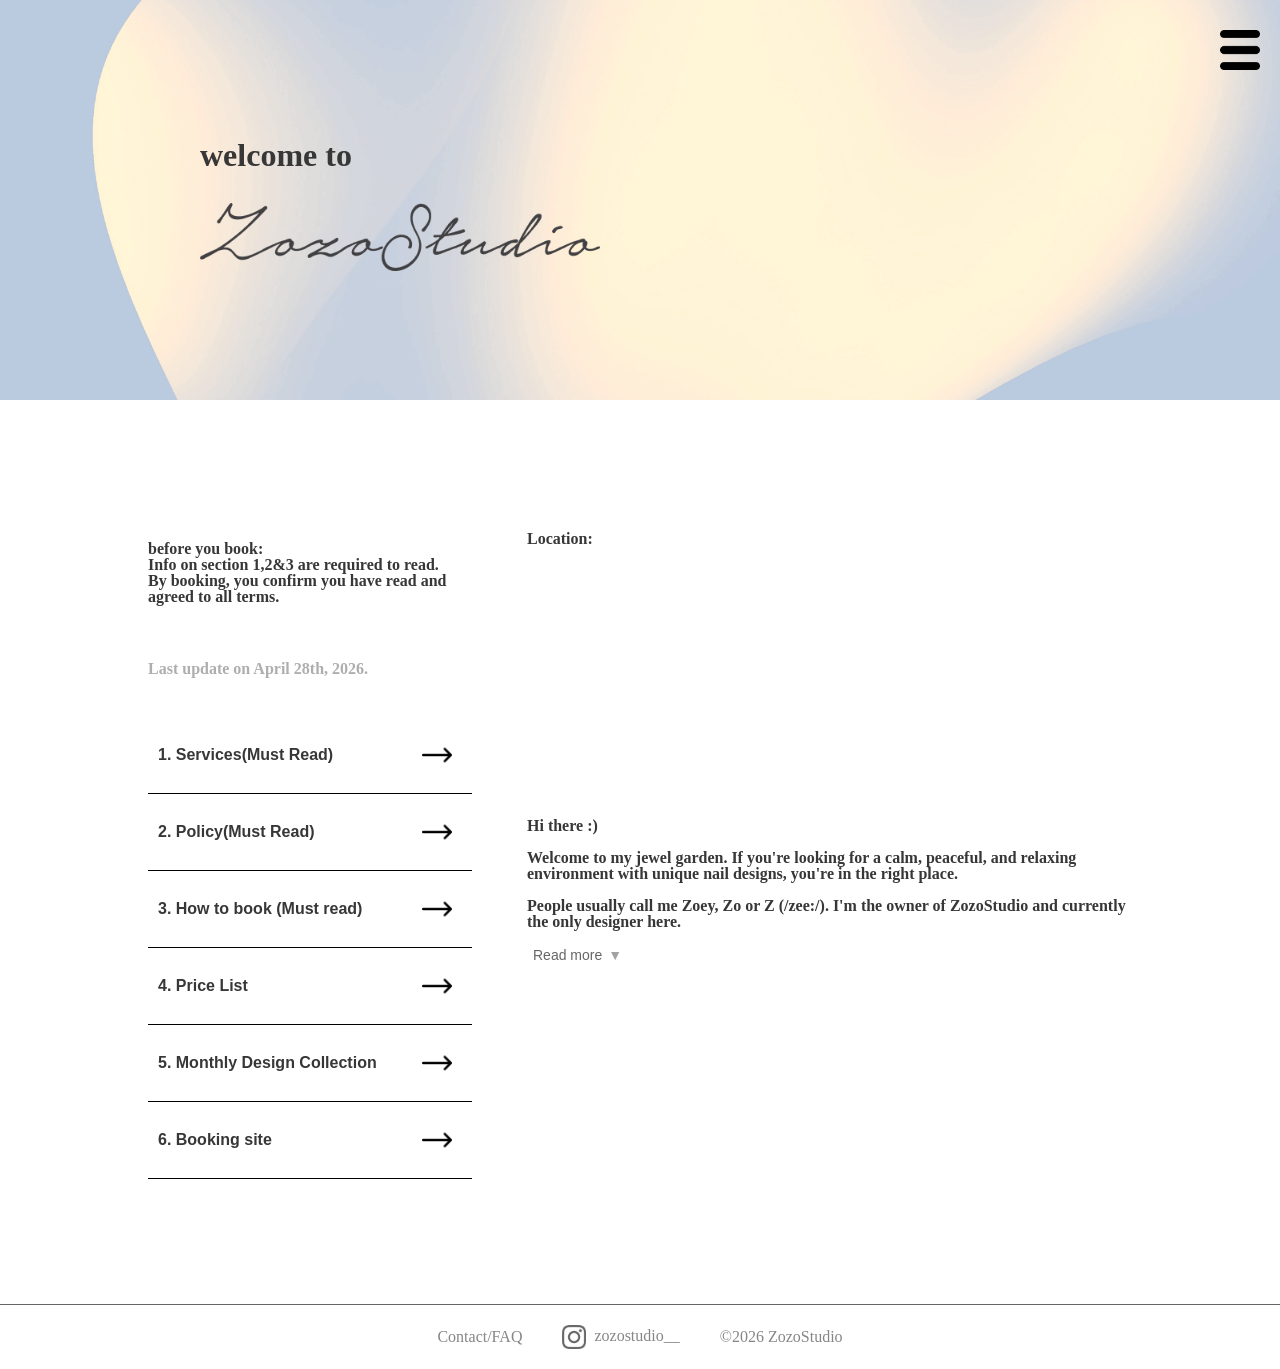
==== commit 08cdc2bd: "added google embedded location Co-authored-by: Copilot <copilot@github.com>" ====
--- a/index.html
+++ b/index.html
@@ -39,7 +39,7 @@
         <div class="content-left">
             <p>before you book: <br>
             Info on section 1,2&3 are required to read. <br>By booking, you confirm you have read and agreed to all terms.</p>
-            <p class = "disclaimer"> Last update on [date].</p>
+            <p class = "disclaimer"> Last update on April 28th, 2026.</p>
 
             <div class="button-container">
                 <a href="services.html">
@@ -85,9 +85,8 @@
            
 
         <div class="content-right">
-            <b>Location</b>
-            <p>123 Main Street, City, State 12345</p>
-
+            <b>Location:</b>
+            <iframe src="https://www.google.com/maps/embed?pb=!1m18!1m12!1m3!1d4585.157990805232!2d-123.06809475000001!3d49.2097655!2m3!1f0!2f0!3f0!3m2!1i1024!2i768!4f13.1!3m3!1m2!1s0x548674354b7b87e1%3A0x1e21f3871491287b!2sVancouver%2C%20BC%20V5P%203R8!5e1!3m2!1sen!2sca!4v1777515435899!5m2!1sen!2sca" width="600" height="250" style="border:0;" allowfullscreen="" loading="lazy" referrerpolicy="no-referrer-when-downgrade"></iframe>
             <p>Hi there :)</p>
             <p>Welcome to my jewel garden. If you're looking for a calm, peaceful, and relaxing environment with unique nail designs, you're in the right place.</p>
             <p>People usually call me Zoey, Zo or Z (/zee:/). I'm the owner of ZozoStudio and currently the only designer here.</p>
